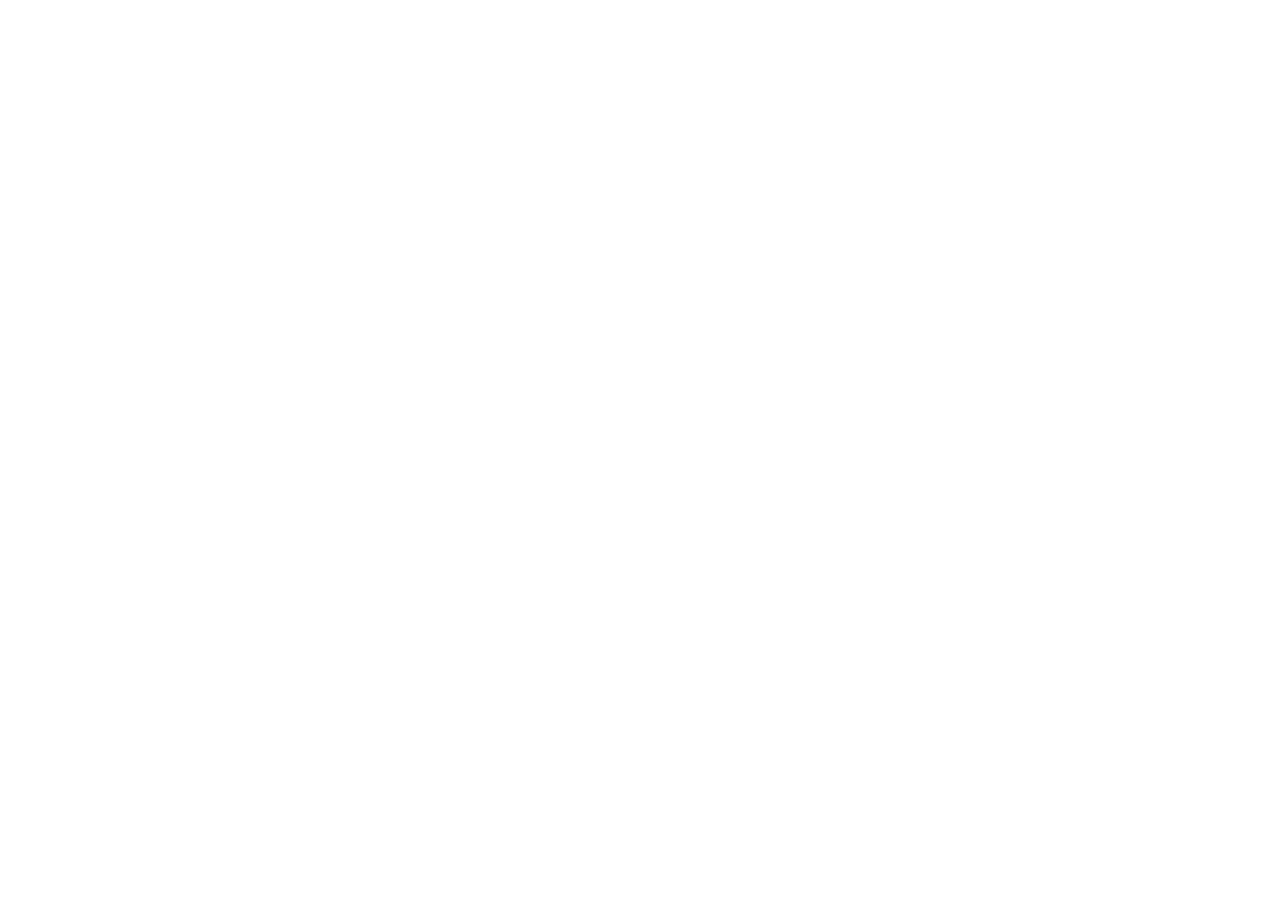
==== project1/index.html @ c78da303 "index.html changes" ====
<!DOCTYPE html>
<html lang="en">
<head>
    <meta charset="UTF-8">
    <meta http-equiv="X-UA-Compatible" content="IE=edge">
    <meta name="viewport" content="width=device-width, initial-scale=1.0">
    <link rel="stylesheet" href="style.css">
    <title>Sign up Form and Validation</title>
</head>
<body>
    

    <script src="script.js"></script>
</body>
</html>
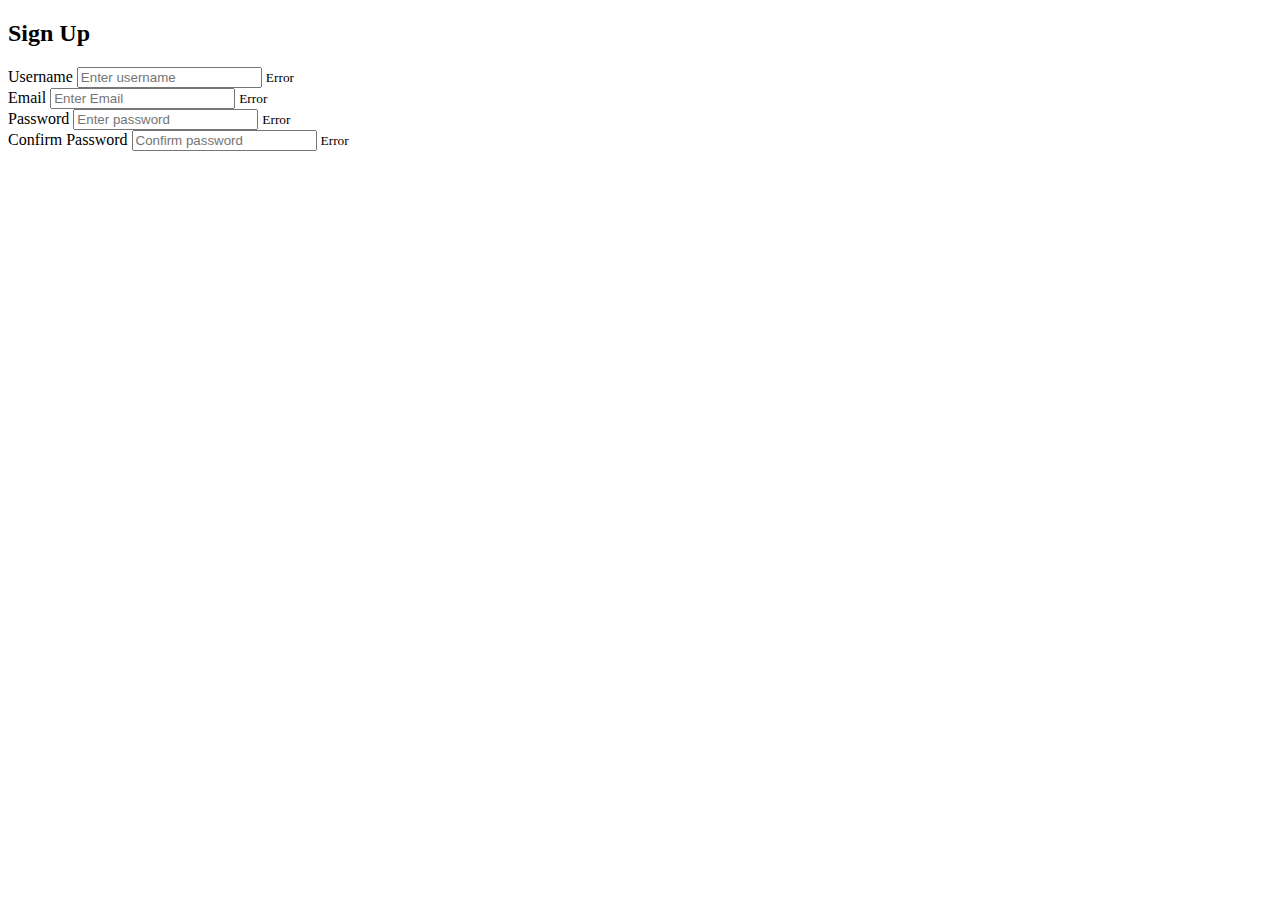
==== commit 90180c06: "form html" ====
--- a/project1/index.html
+++ b/project1/index.html
@@ -8,7 +8,31 @@
     <title>Sign up Form and Validation</title>
 </head>
 <body>
-    
+    <div class="container">
+        <form class="form" id="form">
+            <h2>Sign Up</h2>
+            <div class="form-control">
+                <label for="username">Username</label>
+                <input type="text" id="username" placeholder="Enter username">
+                <small>Error</small>
+            </div>
+            <div class="form-control">
+                <label for="email">Email</label>
+                <input type="text" id="email"placeholder="Enter Email">
+                <small>Error</small>
+            </div>
+            <div class="form-control">
+                <label for="password">Password</label>
+                <input type="password" id="username" placeholder="Enter password">
+                <small>Error</small>
+            </div>
+            <div class="form-control">
+                <label for="password-again">Confirm Password</label>
+                <input type="text" id="password-again" placeholder="Confirm password">
+                <small>Error</small>
+            </div>
+        </form>
+    </div>
 
     <script src="script.js"></script>
 </body>
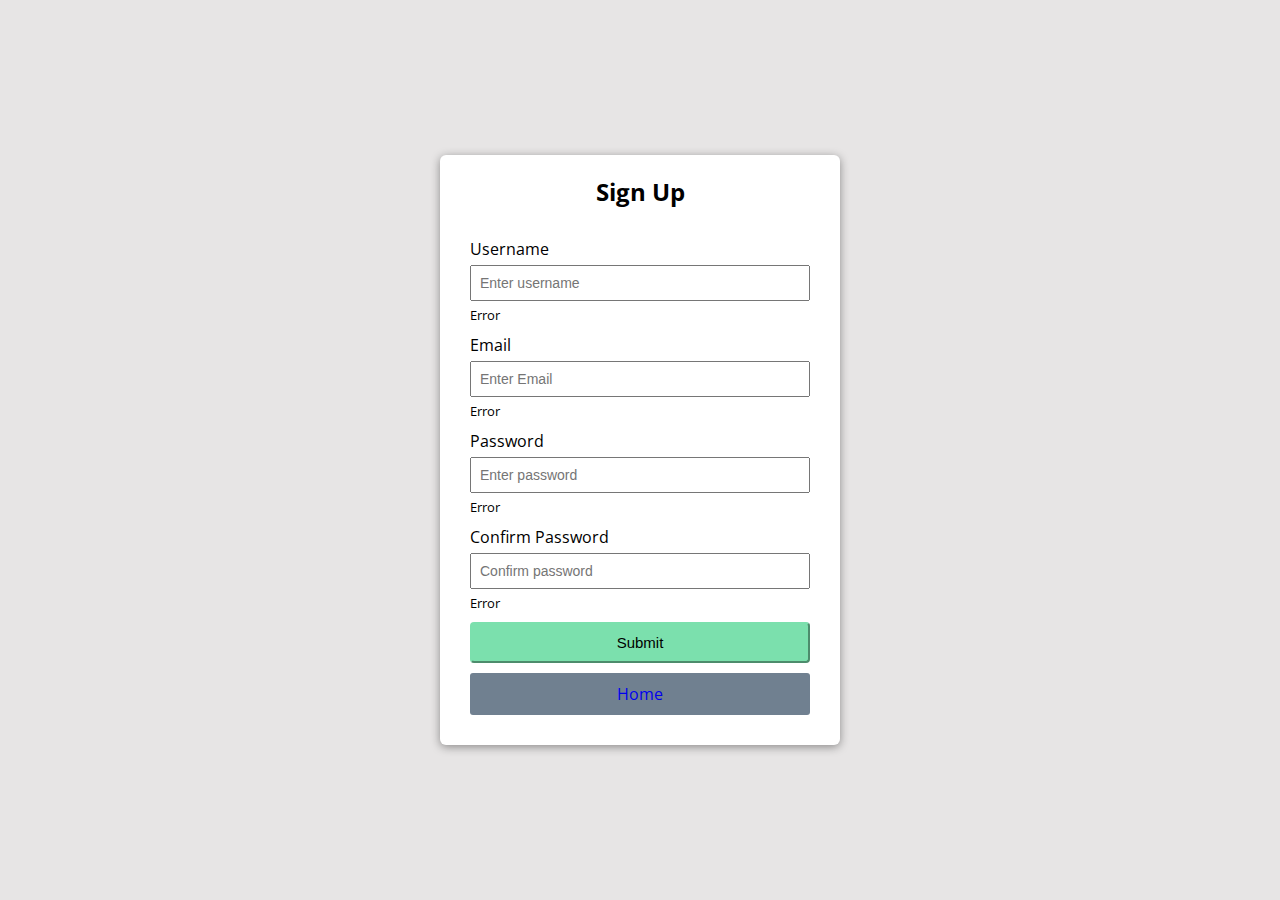
==== commit a9da95e7: "form html and style" ====
--- a/project1/index.html
+++ b/project1/index.html
@@ -31,7 +31,10 @@
                 <input type="text" id="password-again" placeholder="Confirm password">
                 <small>Error</small>
             </div>
+            <button class="button">Submit</button>
+            
         </form>
+        <a href="../index.html"><div class="homelink">Home</div></a>
     </div>
 
     <script src="script.js"></script>
--- a/project1/style.css
+++ b/project1/style.css
@@ -0,0 +1,83 @@
+@import url('https://fonts.googleapis.com/css2?family=Open+Sans:wght@300&display=swap');
+
+* {
+    box-sizing: border-box;
+}
+
+body {
+    background-color: #E7E5E5;
+    font-family: 'Open Sans', sans-serif;
+    display: flex;
+    align-items: center;
+    justify-content: center;
+    min-height: 100vh;
+    margin: 0;
+}
+
+.container {
+    background-color: white;
+    border-radius: 6px;
+    padding-left: 30px;
+    padding-right: 30px;
+    padding-bottom: 30px;
+    width: 400px;
+    box-shadow: 0px 2px 10px rgba(0, 0, 0, 0.4);
+}
+
+h2 {
+    text-align: center;
+}
+
+.form-control{
+    padding-top: 5px;
+}
+
+.form-control label {
+    padding-bottom: 5px;
+    display: block;
+    border-color: red;
+    border-radius: 4px;
+    padding-top: 5px;
+}
+
+.form-control small {
+    padding-top: 5px;
+    display: block;
+}
+
+.form-control input {
+    width: 100%;
+    padding: 8px;
+    font-size: 14px;
+}
+
+.form-control input:focus {
+    outline: 0;
+    border-color: #7BE0AD;
+}
+
+.button {
+    font-size: 15px;
+    border-radius: 4px;
+    background-color: #7BE0AD;
+    border-color: #7BE0AD;
+    cursor: pointer;
+    width: 100%;
+    display: block;
+    padding: 10px;
+    margin-top: 10px;
+}
+
+.homelink {
+    margin-top: 10px;
+    width: 100%;
+    background-color: slategrey;
+    text-align: center;
+    padding: 10px;
+    border-radius: 3px;
+    text-decoration: none;
+}
+
+a {
+    text-decoration: none;
+}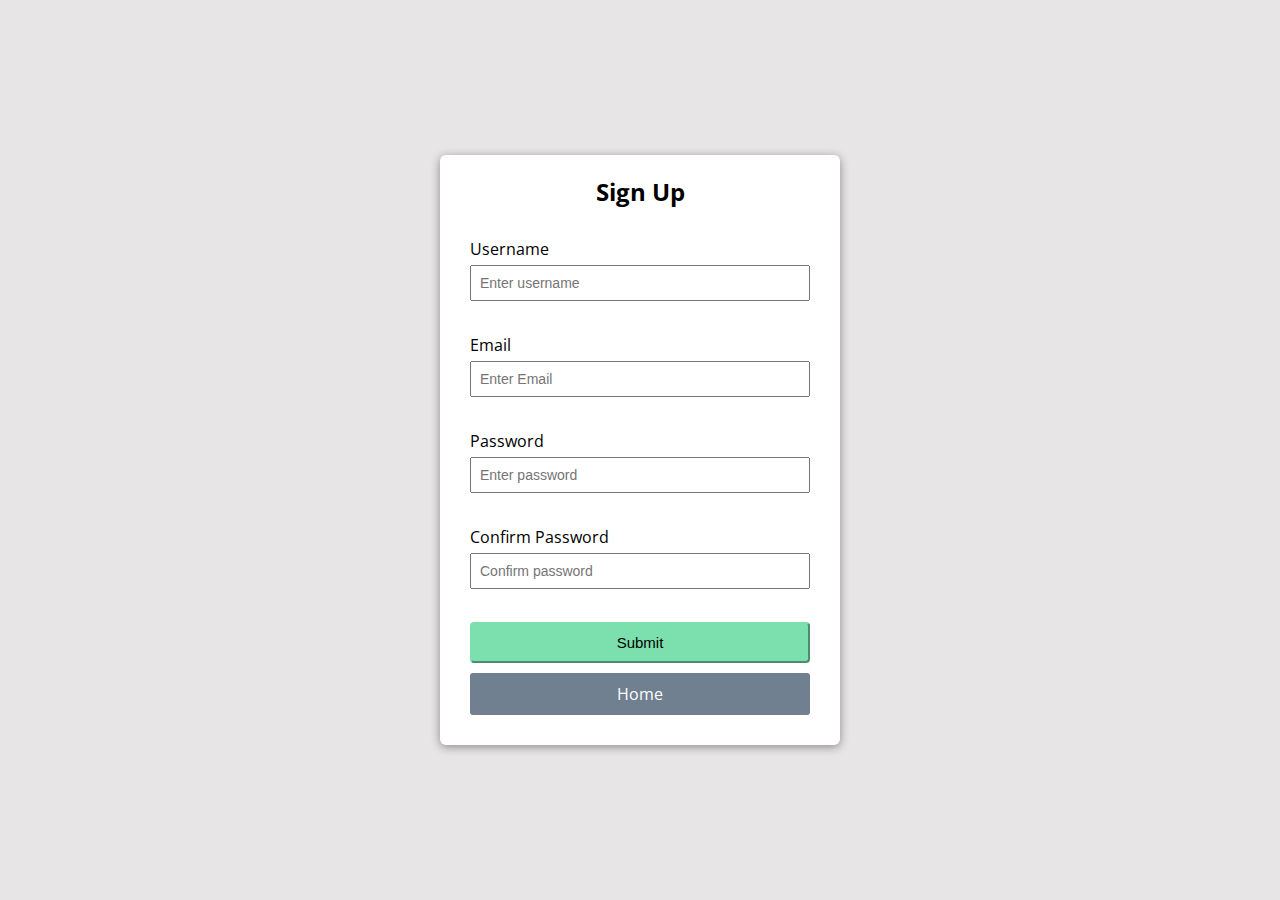
==== commit 50a3ff1c: "event listner added" ====
--- a/project1/index.html
+++ b/project1/index.html
@@ -27,8 +27,8 @@
                 <small>Error</small>
             </div>
             <div class="form-control">
-                <label for="password-again">Confirm Password</label>
-                <input type="text" id="password-again" placeholder="Confirm password">
+                <label for="password2">Confirm Password</label>
+                <input type="text" id="password2" placeholder="Confirm password">
                 <small>Error</small>
             </div>
             <button class="button">Submit</button>
--- a/project1/style.css
+++ b/project1/style.css
@@ -1,4 +1,9 @@
 @import url('https://fonts.googleapis.com/css2?family=Open+Sans:wght@300&display=swap');
+
+:root{
+    --success-color: limegreen;
+    --error-color: orangered;
+}
 
 * {
     box-sizing: border-box;
@@ -41,8 +46,17 @@
 }
 
 .form-control small {
+    color: var(--error-color);
     padding-top: 5px;
     display: block;
+    visibility: hidden;
+    position: relative;
+    bottom: 0;
+    left: 0;;
+}
+
+.form-control.error small{
+    visibility: visible;
 }
 
 .form-control input {
@@ -53,7 +67,7 @@
 
 .form-control input:focus {
     outline: 0;
-    border-color: #7BE0AD;
+    border-color: #3b3d3c;
 }
 
 .button {
@@ -75,9 +89,18 @@
     text-align: center;
     padding: 10px;
     border-radius: 3px;
-    text-decoration: none;
+    color: white;
 }
 
 a {
     text-decoration: none;
-}+}
+
+.form-control.success input{
+    border-color: var(--success-color);
+}
+
+.form-control.error input{
+    border-color: var(--error-color);
+}
+
